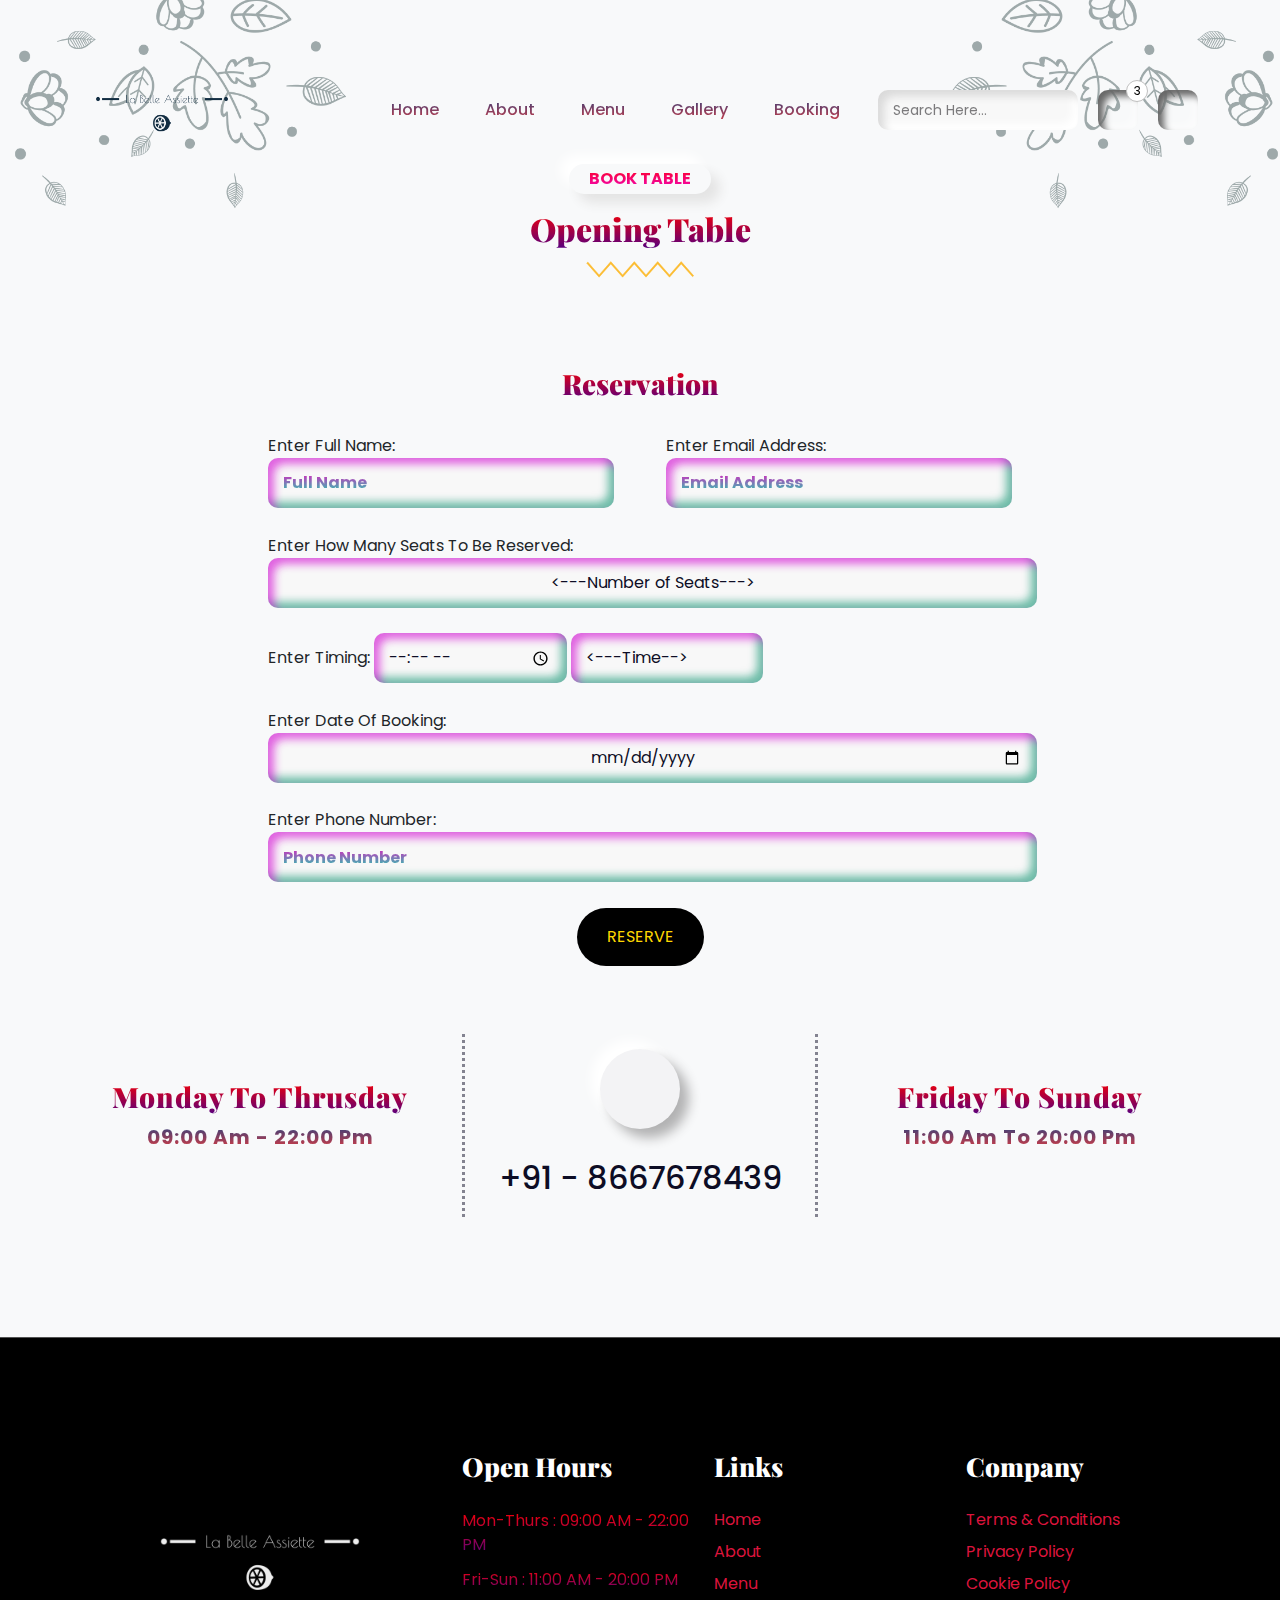
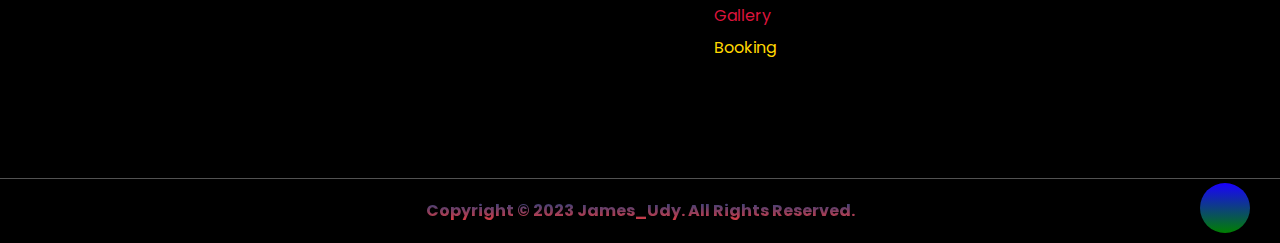
==== booking.html @ 3aa47cc9 "Adding project to git." ====
<!DOCTYPE html>
<html lang="en">
<head>
    <meta charset="UTF-8">
    <meta http-equiv="X-UA-Compatible" content="IE=edge">
    <meta name="viewport" content="width=device-width, initial-scale=1.0">
    <title>La Belle Assiette</title>
    <!-- for icons  -->
    <link rel="stylesheet" href="https://unicons.iconscout.com/release/v4.0.0/css/line.css">
    <!-- bootstrap  -->
    <link rel="stylesheet" href="assets/css/bootstrap.min.css">
    <!-- for swiper slider  -->
    <link rel="stylesheet" href="assets/css/swiper-bundle.min.css">

    <!-- fancy box  -->
    <link rel="stylesheet" href="assets/css/jquery.fancybox.min.css">
    <!-- custom css  -->
    <link rel="stylesheet" href="style.css">
</head>
<body class="body-fixed">
    <!-- start of header  -->
    <header class="site-header">
        <div class="container">
            <div class="row">
                <div class="col-lg-2">
                    <div class="header-logo">
                        <a href="index.html">
                            <img src="logo_transparent1.png" width="160px" height="160px" alt="Logo">
                        </a>
                    </div>
                </div>
                <div class="col-lg-10">
                    <div class="main-navigation">
                        <button class="menu-toggle"><span></span><span></span></button>
                        <nav class="header-menu">
                            <ul class="menu food-nav-menu">
                                <li><a href="index.html">Home</a></li>
                                <li><a href="index.html">About</a></li>
                                <li><a href="food_menu.html">Menu</a></li>
                                <li><a href="index.html">Gallery</a></li>                                
                                <li><a href="#">Booking</a></li>
                            </ul>
                        </nav>
                        <div class="header-right">
                            <form action="#" class="header-search-form for-des">
                                <input type="search" class="form-input" placeholder="Search Here...">
                                <button type="submit">
                                    <i class="uil uil-search"></i>
                                </button>
                            </form>
                            <a href="javascript:void(0)" class="header-btn header-cart">
                                <i class="uil uil-shopping-bag"></i>
                                <span class="cart-number">3</span>
                            </a>
                            <a href="javascript:void(0)" class="header-btn">
                                <i class="uil uil-user-md"></i>
                            </a>
                        </div>
                    </div>
                </div>
            </div>
        </div>
    </header>
    <!-- header ends  -->

    <section class="book-table section bg-light">   
        <div class="book-table-shape">
            <img src="assets/images/table-leaves-shape.png" alt="">
        </div>

        <div class="book-table-shape book-table-shape2">
            <img src="assets/images/table-leaves-shape.png" alt="">
        </div>

        <div class="sec-wp">
            <div class="container">
                <div class="row">
                    <div class="col-lg-12">
                        <div class="sec-title text-center my-5">
                            <p class="sec-sub-title my-3">Book Table</p>
                            <h2 class="h2-title1">Opening Table</h2>
                            <div class="sec-title-shape mb-4">
                                <img src="assets/images/title-shape.svg" alt="">
                            </div>
                        </div>
                    </div>
                </div>
                <div class="booking">
                    <h3 class="h2-title1 text-center">Reservation</h3>
                    <div class="form">
                        <form action="#" method="get">
                            <div class="form-details">
                                <div class="input-form">
                                    <span>Enter Full Name:</span>
                                    <input type="text" name="name" id="name" class="form-input1" placeholder="Full Name" required>
                                </div>
                                <div class="input-form">
                                    <span>Enter Email Address:</span>
                                    <input type="email" name="name" id="name" class="form-input1" placeholder="Email Address" required> 
                                </div>
                            </div>
                            <div class="people">
                                <!-- <---this is the select option--->
                                <span>Enter How Many Seats To Be Reserved: </span>
                                <select name="people" id="people" class="form-input1 text-center" required>
                                    <option value=""><---Number of Seats---></option>
                                    <option value="1">1 Seat</option>
                                    <option value="2">2 Seats</option>
                                    <option value="3">3 Seats</option>
                                    <option value="4">4 Seats</option>
                                </select>
                                <!-- <---this is the select option--->
                            </div>
                            <div class="time">
                                <span>Enter Timing: </span>
                                <input type="time" name="time" id="time" class="form-input2" placeholder="Time" required>
                                <select name="time" class="form-input2"><option value=""><---Time--></option>
                                    <option value="am">AM</option>
                                    <option value="pm">PM</option></select>
                            </div>
                            <div class="time">
                                <span>Enter Date Of Booking: </span>
                                <input type="date" name="date" class="form-input1 text-center" placeholder="date" required>
                            </div>
                            <div class="time">
                                <span>Enter Phone Number: </span>
                                <input type="number" name="number" id="number" class="form-input1" placeholder="Phone Number" required>
                            </div>
                            <div class=" reserve">
                                <a href="#"  class="sec-btn">RESERVE</a>
                            </div>                           
                        </form>
                    </div>
                </div>
                <div class="book-table-info">
                    <div class="row align-items-center">
                        <div class="col-lg-4">
                            <div class="table-title text-center">
                                <h3 class="h2-title1">Monday to Thrusday</h3>
                                <p>09:00 am - 22:00 pm</p>
                            </div>
                        </div>
                        <div class="col-lg-4">
                            <div class="call-now text-center">
                                <i class="uil uil-phone"></i>
                                <a href="tel:+91-8667678439">+91 - 8667678439</a>
                            </div>
                        </div>
                        <div class="col-lg-4">
                            <div class="table-title text-center">
                                <h3 class="h2-title1">Friday to Sunday</h3>
                                <p>11:00 am to 20:00 pm</p>
                            </div>
                        </div>
                    </div>
                </div>
            </div>
        </div>

    </section>

    <!-- footer starts  -->
    <footer class="site-footer" id="contact">
        <div class="top-footer section">
            <div class="sec-wp">
                <div class="container">
                    <div class="row align-items-center">
                        <div class="col-lg-4">
                            <div class="footer-info">
                                <div class="footer-logo">
                                    <a href="index.html">
                                        <img src="logo_transparent.png" height="240px" width="240px" alt="">
                                    </a>
                                    <ul class="social-icon1">
                                        <li class="social">
                                            <a href="#">
                                                <i class="uil uil-facebook-f"></i>
                                            </a>
                                        </li>
                                        <li class="social">
                                            <a href="#">
                                                <i class="uil uil-instagram"></i>
                                            </a>
                                        </li>
                                        <li class="social">
                                            <a href="#">
                                                <i class="uil uil-github-alt"></i>
                                            </a>
                                        </li>
                                        <li class="social">
                                            <a href="#">
                                                <i class="uil uil-youtube"></i>
                                            </a>
                                        </li>
                                    </ul>
                                </div>
                            </div>
                        </div>
                        <div class="col-lg-8">
                            <div class="footer-flex-box">
                                <div class="footer-table-info">
                                    <h3 class="h3-title">Open Hours</h3>
                                    <ul>
                                        <li class="h2-title1"><i class="uil uil-clock"></i> Mon-Thurs : 09:00 AM - 22:00 PM</li>
                                        <li class="h2-title1"><i class="uil uil-clock"></i> Fri-Sun : 11:00 AM - 20:00 PM</li>
                                    </ul>
                                </div>
                                <div class="footer-menu food-nav-menu">
                                    <h3 class="h3-title">Links</h3>
                                    <ul class="column-2">
                                        <li>
                                            <a href="index.html">Home</a>
                                        </li>
                                        <li><a href="index.html">About</a></li>
                                        <li><a href="food_menu.html">Menu</a></li>
                                        <li><a href="index.html">Gallery</a></li>
                                        <li><a href="#" class="footer-active-menu">Booking</a></li>
                                    </ul>
                                </div>
                                <div class="footer-menu">
                                    <h3 class="h3-title">Company</h3>
                                    <ul>
                                        <li><a href="#">Terms & Conditions</a></li>
                                        <li><a href="#">Privacy Policy</a></li>
                                        <li><a href="#">Cookie Policy</a></li>
                                    </ul>
                                </div>
                            </div>
                        </div>
                    </div>
                </div>
            </div>
        </div>
        <div class="bottom-footer">
            <div class="container">
                <div class="row">
                    <div class="col-lg-12 text-center">
                        <div class="copyright-text">
                            <p>Copyright &copy; 2023 <span class="name">James_Udy. </span>All Rights Reserved.
                            </p>
                        </div>
                    </div>
                </div>
                <button class="scrolltop"><i class="uil uil-angle-up"></i></button>
            </div>
        </div>
    </footer>

    <!-- jquery  -->
    <script src="assets/js/jquery-3.5.1.min.js"></script>
    <!-- bootstrap -->
    <script src="assets/js/bootstrap.min.js"></script>
    <script src="assets/js/popper.min.js"></script>

    <!-- fontawesome  -->
    <script src="assets/js/font-awesome.min.js"></script>

    <!-- swiper slider  -->
    <script src="assets/js/swiper-bundle.min.js"></script>

    <!-- mixitup -- filter  -->
    <script src="assets/js/jquery.mixitup.min.js"></script>

    <!-- fancy box  -->
    <script src="assets/js/jquery.fancybox.min.js"></script>

    <!-- parallax  -->
    <script src="assets/js/parallax.min.js"></script>

    <!-- gsap  -->
    <script src="assets/js/gsap.min.js"></script>

    <!-- scroll trigger  -->
    <script src="assets/js/ScrollTrigger.min.js"></script>
    <!-- scroll to plugin  -->
    <script src="assets/js/ScrollToPlugin.min.js"></script>
    <!-- rellax  -->
    <!-- <script src="assets/js/rellax.min.js"></script> -->
    <!-- <script src="assets/js/rellax-custom.js"></script> -->
    <!-- smooth scroll  -->
    <script src="assets/js/smooth-scroll.js"></script>
    <!-- custom js  -->
    <script src="main.js"></script>
</body>
</html>
---- style.css ----
@import url('https://fonts.googleapis.com/css2?family=Playfair+Display:ital,wght@0,400;0,500;0,600;0,700;0,800;0,900;1,400;1,500;1,600;1,700;1,800;1,900&family=Poppins:ital,wght@0,100;0,200;0,300;0,400;0,500;0,600;0,700;0,800;1,100;1,200;1,300;1,400;1,500;1,600;1,700&display=swap');
/* font-family: 'Playfair Display', serif;
font-family: 'Poppins', sans-serif; */

body {
    font-family: 'Poppins', sans-serif;
    text-rendering: optimizeLegibility !important;
    background: black;
}

.body-fixed {
    position: fixed;
    width: 100%;
    height: 100vh;
    top: auto;
    left: auto;
}

body, html {
    overflow-x: hidden;
}

img {
    max-width: 100%;
}

.logo-img{
    object-fit: contain;
}

.site-header {
    position: fixed;
    padding: 30px 0;
    display: flex;
    align-items: center;
    top: 0;
    left: 0;
    width: 100%;
    z-index: 99;
    transition: 0.5s;
    border-bottom: 1px solid transparent;
}

.site-header.sticky_head {
    background: rgba(63, 63, 63, 0.374);
    padding: 20px 0;
    border-color: rgba(63, 63, 63);
    backdrop-filter: blur(25px);
}

.main-navigation {
    display: flex;
    width: 100%;
    height: 100%;
    justify-content: flex-end;
    align-items: center;
}

.main-navigation .menu li {
    display: inline-block;
    position: relative;
    margin: 0 6px;
}

.main-navigation .menu li:first-child {
    margin-left: 0;
}

.main-navigation .menu li:last-child {
    margin-right: 0;
}

.main-navigation .menu li:hover>ul, .main-navigation .menu li.focus>ul {
    opacity: 1;
    margin-top: 6px;
    visibility: visible;
}

a {
    background-color: transparent;
    text-decoration: none !important;
    outline: none !important;
}

ul {
    list-style: none;
    margin: 0;
    padding: 0;
}

.main-navigation .menu ul a {
    width: 200px;
}

.main-navigation .menu li:hover>ul, .main-navigation .menu li.focus>ul {
    left: auto;
}

.main-navigation .menu li a {
    display: flex;
    transition: 0.3s;
    position: relative;
    justify-content: center;
    align-items: center;
    background: -webkit-linear-gradient(#184285,#ef3b3b);
    -webkit-background-clip: text;
    -webkit-text-fill-color:transparent;
    text-transform: capitalize;
    font-weight: 500;
    padding: 5px 18px;
    border-radius: 30px;
}

.main-navigation .menu li a:hover, .main-navigation .menu li .active-menu, .main-navigation .menu .sub-menu li .active-sub-menu {
    font-weight: bold;
    box-shadow: 0 0.5em 0.5em -0.4em gold;
    transform: translateY(-0.25em);
}

.highlight {
    font-weight: 700;
    color: transparent;
    -webkit-text-stroke: 2px rgb(219, 186, 1);
}

.header-right {
    margin-left: 40px;
    display: flex;
    flex-wrap: wrap;
    align-items: center;
}

.header-btn {
    width: 40px;
    height: 40px;
    display: inline-flex;
    justify-content: center;
    border-radius: 10px;
    position: relative;
    margin-left: 20px;
    transition: 0.3s;
    box-shadow: inset 6px 6px 7px #686868, inset -6px -6px 7px #ffffff74;
    align-items: center;
}

.cart-number {
    position: absolute;
    top: -10px;
    right: -10px;
    width: 22px;
    height: 22px;
    display: flex;
    justify-content: center;
    align-items: center;
    border-radius: 50%;
    background: #ffffff;
    font-size: 12px;
    border: 1px solid #bfbfbf;
    color: #000000;
}

.header-btn:hover {
    background: linear-gradient(145deg, #dcdcdc, #ffffff);
    box-shadow: 20px 20px 60px #cfcfd0, -20px -20px 60px #ffffff;
}

.header-search-form {
    position: relative;
}

.for-des {
    display: block !important;
}

.header-search-form button {
    background: transparent;
    border: none;
    padding: 0;
    position: absolute;
    right: 0;
    top: 50%;
    transform: translate(0, -50%);
    width: 48px;
    height: 100%;
    opacity: 0.5;
}

.header-search-form .form-input {
    font-size: 14px;
    padding-right: 40px;
    width: 200px;
    height: 40px;
}

.form-input::placeholder {
    color: rgba(70 69 71 / 0.7);
}

.form-input {
    width: 100%;
    height: 50px;
    outline: none !important;
    padding: 10px 15px;
    color: #0d0d25;
    -webkit-appearance: none;
    border-radius: 10px;
    border: none;
    background: #f8f8f8;
    box-shadow: inset 6px 6px 8px #dadada, inset -6px -6px 8px #ffffff;
}

* {
    -webkit-tap-highlight-color: transparent;
}

.uil {
    background: -webkit-linear-gradient(#184f85,#bfef3b);
    -webkit-background-clip: text;
    -webkit-text-fill-color: transparent;
}

@media screen and (min-width: 992px) {
    .menu-toggle {
        display: none;
    }
}

@media (min-width: 1500px) {
    .container {
        max-width: 1368px;
    }
}

@media (min-width: 2100px) {
    .container {
        max-width: 1400px;
    }
    p, body, button, input {
        font-size: 18px;
        line-height: 32px;
    }
}

@media (max-width: 1399px) {
    .header-right {
        margin-left: 20px;
    }
    .main-navigation .menu li {
        margin: 0 3px;
    }
}

@media (max-width: 1199px) {
    .header-btn {
        margin-left: 10px;
    }
    .header-right {
        margin-left: 10px;
    }
    .main-navigation .menu li {
        margin: 0;
    }
    .main-navigation .menu li a {
        padding: 4px 15px;
        font-size: 15px;
    }
    .header-search-form .form-input {
        width: 170px;
    }
}

@media (max-width: 991px) {
    .section {
        padding-top: 85px;
        padding-bottom: 85px;
    }
    .for-des {
        display: none !important;
    }
    .for-mob {
        display: block !important;
    }
    .site-header .container {
        max-width: 100%;
        padding: 0;
        height: 100%;
    }
    .site-header .container .row {
        margin: 0;
        height: 100%;
    }
    .site-header .container .row .col-lg-2 {
        width: auto;
        padding: 0;
        height: 100%;
        position: absolute;
        top: 0;
        left: 30px;
        z-index: 2;
        display: flex;
        align-items: center;
    }
    .menu-toggle {
        position: absolute;
        top: 50%;
        right: 30px;
        border: none;
        outline: none !important;
        background: transparent;
        width: 40px;
        height: 40px;
        transform: translate(0, -50%);
        z-index: 100;
        
        border-radius: 10px;
        padding: 0 8px;
    }
    .menu-toggle span {
        display: block;
        width: 100%;
        height: 4px;
        background: linear-gradient(rgb(255, 119, 0),rgb(149, 0, 255));
        margin-bottom: 5px;
        transition: 0.3s;
        border-radius: 5px;
        position: relative;
        box-shadow: inset 6px 6px 7px #dadada, -6px -6px 10px #ffffff;
    }
    .menu-toggle span:last-child {
        margin: 0;
    }
    .toggled .menu-toggle span:nth-child(1) {
        transform: rotate(45deg);
        top: 5px;
    }
    .toggled .menu-toggle span:nth-child(2) {
        transform: rotate(-45deg);
        top: -4px;
    }
    .toggled .menu-toggle span:nth-child(3) {
        opacity: 0;
        height: 0;
    }
    .toggled .header-menu {
        transform: translateY(0);
    }
    .header-menu {
        height: 100vh;
        position: absolute;
        top: 0;
        left: 0;
        width: 100%;
        padding-top: max(9vh, 30px);
        padding-left: max(6vh, 30px);
        z-index: 99;
        transition: 1s cubic-bezier(0.165, 0.84, 0.44, 1);
        overflow-y: auto;
        transform: translateY(-100%);
        background-image: url(assets/images/blog-pattern-bg.png);
        background-position: center;
        background-color: black;
        text-align: center;
    }
    .main-navigation .menu li {
        display: block;
        float: none;
        margin: 0;
        margin-bottom: max(20px, 4vh);
    }
    .main-navigation .menu li a {
        display: inline-block;
        font-size: max(16px, 2vh);
    }
    .main-navigation .menu .sub-menu {
        max-width: 220px;
        opacity: 1;
        visibility: visible;
        display: none;
    }
    .main-navigation .menu .sub-menu li {
        margin-bottom: 5px;
    }
    .main-navigation .menu li:last-child {
        margin: 0;
    }
    .main-navigation .menu .sub-menu li a {
        color: #ff8243;
    }
    .header-btn.header-cart {
        display: none;
    }
    .header-btn {
        margin: 0;
        margin-right: 70px;
    }
    .site-header {
        padding: 20px 0;
        box-shadow: 0px 10px 55px #d4d4d4;
    }
    .site-header.sticky_head, .site-header {
        background: transparent;
    }
    body {
        height: auto !important;
    }
}

@media (max-width: 575px) {
    .container, .container-fluid {
        padding: 0 30px;
    }
}

@media (max-width: 400px) {
    .container, .container-fluid {
        padding: 0 15px;
    }
    .header-btn {
        margin-right: 56px;
    }
    .menu-toggle {
        right: 15px;
    }
    .site-header .container .row .col-lg-2 {
        left: 15px;
    }
}

/* ************************** */

@media screen and (min-width: 992px) {
    #viewport {
        overflow: hidden;
        position: fixed;
        height: 100%;
        width: 100%;
        top: 0;
        left: 0;
        bottom: 0;
        right: 0;
    }
    #js-scroll-content {
        position: absolute;
        overflow: hidden;
        width: 100%;
        top: 0;
        left: 0;
    }
}

@media (max-width: 991px) {
    #js-scroll-content {
        transform: unset !important;
    }
}

.main-banner {
    padding: 200px 0 300px;
    min-height: 100vh;
    position: relative;
}

.js-parallax-scene {
    position: absolute;
    top: 0;
    left: 0;
    width: 100%;
    height: 100%;
}

.banner-img-wp {
    width: 100%;
    height: 100%;
    padding-left: 30px;
}

.banner-img {
    width: 100%;
    height: 100%;
    background-size: cover;
    background-position: center;
    animation: biani 4.5s linear infinite alternate;
    box-shadow: 0 0px 20px rgba(36, 39, 37, 0.3);
}

@keyframes biani {
    0% {
        border-radius: 48% 52% 57% 43% / 34% 44% 56% 66%;
    }
    25% {
        border-radius: 62% 38% 64% 36% / 34% 55% 45% 66%;
    }
    50% {
        border-radius: 43% 57% 51% 49% / 33% 42% 58% 67%;
    }
    100% {
        border-radius: 40% 60% 43% 57% / 52% 32% 68% 48%;
    }
}

.banner-img-text .h5-title {
    text-transform: capitalize;
    letter-spacing: 0.5px;
}

.banner-img-text {
    max-width: 400px;
}

.banner-shape-1 img {
    position: absolute;
    left: 85%;
    top: 60px;
    max-width: 150px;
    pointer-events: none;
    filter: blur(3px);
}

.banner-shape-2 {
    top: auto !important;
    bottom: 0;
}

.banner-shape-2 img {
    position: absolute;
    bottom: 0;
    right: 82% !important;
    max-width: 410px;
    pointer-events: none;
    filter: blur(3px);
}

.sec-wp {
    position: relative;
    z-index: 4;
}

.h1-title {
    font-size: 90px;
    line-height: 108px;
    text-transform: capitalize;
    margin-bottom: 25px;
    font-weight: 900;
}

.h1-title span {
    color: transparent;
    background-image: linear-gradient(0deg, rgb(13 13 37 /8%), rgb(13 13 37 /8%));
    background-size: 100% 15px;
    background-position: 0 90%;
    background-repeat: no-repeat;
    display: inline;
    transition: 0.8s cubic-bezier(0.22, 0.78, 0.45, 1.02);
}

h1, h2, h3, h4, h5, h6 {
    color: white;
    font-family: 'Playfair Display', serif;
    font-weight: 900;
}

p {
    font-size: 16px;
    font-weight: bold;
    background: -webkit-linear-gradient(#184285,#ef3b3b);
    -webkit-background-clip: text;
    -webkit-text-fill-color: transparent;
}

.sec-btn {
    min-width: 120px;
    min-height: 58px;
    background: black;

    display: inline-flex;
    justify-content: center;
    align-items: center;
    border-radius: 30px;
    color: gold;
    text-transform: capitalize;
    text-align: center;
    border: none;
    cursor: pointer;
    outline: none !important;
    transition: 0.8s cubic-bezier(0.22, 0.78, 0.45, 1.02);
    overflow: hidden;
    position: relative;
    z-index: 2;
    padding: 6px 30px;
}

.sec-btn:hover {
    background-color: black;
    color: white;
    font-weight: bold;
    box-shadow: 0 0.5em 0.5em -0.4em gold;
    transform: translateY(-0.25em);
}

.sec-btn1 {
    min-width: 120px;
    min-height: 58px;
    background: transparent;
    border-radius: 30px;
    font-size:  large;
    background: -webkit-linear-gradient(#fd0202, #333333);
    -webkit-background-clip: text;
    -webkit-text-fill-color: transparent;
    text-transform: capitalize;
    text-align: center;
    border: none;
    cursor: pointer;
    outline: none !important;
    transition: 0.8s cubic-bezier(0.22, 0.78, 0.45, 1.02);
    overflow: hidden;
    position: relative;
    z-index: 2;
    padding: 6px 30px;
    box-shadow: 9px 9px 12px #c410b8, -9px -9px 12px #08cff3;
}

.sec-btn1:hover {
    font-weight:600;    
    box-shadow: 0 0.5em 0.5em -0.4em gold;
    transform: translateY(-0.25em);
}



/* ******************** */

.section {
    padding-top: 100px;
    padding-bottom: 100px;
    position: relative;
}

.sec-sub-title {
    text-transform: uppercase;
    display: inline-block;
    font-size: 16px;
    background: -webkit-linear-gradient(#ff0000, #ee09e2);
    -webkit-background-clip: text;
    -webkit-text-fill-color: transparent;
    box-shadow: 9px 9px 12px #e4e4e4, -9px -9px 12px #ffffff;
    padding: 3px 20px;
    border-radius: 60px;
}

.h2-title {
    font-size: 46px;
    line-height: 56px;
    margin-bottom: 15px;
    text-transform: capitalize;
    position: relative;
}

.h2-title span, .h3-title span, .h4-title span, .h5-title span, .sub-title span {
    display: block;
}

.about-video-img {
    position: relative;
    overflow: hidden;
    width: 100%;
    height: 55vh;
    min-height: 400px;
    background-size: cover;
    background-position: center;
    border-radius: 40px;
    box-shadow: 0 0 20px rgb(36 39 37 / 30%);
    display: flex;
    align-items: center;
    justify-content: center;
}

.play-btn {
    width: 90px;
    height: 90px;
    background: -webkit-linear-gradient(#fd0202, #010df897);
    border-radius: 50%;
    display: inline-flex;
    align-items: center;
    justify-content: center;
    transition: 0.5s;
    vertical-align: middle;
    position: relative;
    z-index: 2;
    padding-left: 4px;
    padding-top: 4px;
    font-size: 40px;
}

.play-btn:hover {
    box-shadow: inset 9px 9px 12px #2424243a, inset -9px -9px 12px #000000c2;
}

.play-btn-wp {
    text-align: center;
    margin-top: 40px;
    display: flex;
    justify-content: center;
    align-items: center;
}

.play-btn-wp span {
    margin-left: 20px;
    font-size: 20px;
    font-weight: bold;
    color: #bfbfbf;
}

.Recipe{
    font-size: 24px;
  background: -webkit-linear-gradient(#fd0000, #59007d);
  -webkit-background-clip: text;
  -webkit-text-fill-color: transparent;
}

/* ****** scrollbar design ******** */

::-webkit-scrollbar {
    width: 5px;
}

::-webkit-scrollbar-track {
    background-color: #bfbfbf;
}

::-webkit-scrollbar-thumb {
    background: gold;
    border-radius: 10px;
}

::-webkit-scrollbar-thumb:hover {
    background: gold;
}

/* **************** */

.h2-title1{
    background: -webkit-linear-gradient(#fd0000, #59007d);
    -webkit-background-clip: text;
    -webkit-text-fill-color: transparent;
}

.repeat-img {
    background-size: contain;
    background-repeat: repeat;
}

.menu-tab-wp {
    margin-bottom: 80px;
}

.menu-tab ul {
    padding: 10px;
    display: inline-block;
    border-radius: 60px;
    background: linear-gradient(145deg, #ffa805, #fc01d2);
    position: relative;
    z-index: 2;
}

.menu-tab ul li, .menu-tab ul .filter-active {
    display: inline-flex;
    text-transform: capitalize;
    font-size: 18px;
    line-height: normal;
    cursor: pointer;
    padding: 10px 26px;
    border-radius: 30px;
    transition: 0.3s;
    justify-content: center;
    align-items: center;
}

.filter-active {
    position: absolute;
    left: 0;
    top: 12px;
    min-height: 50px;
    z-index: -1;
}

.menu-tab ul li img {
    margin-right: 10px;
    position: relative;
    top: 1px;
}

.menu-tab ul .filter-active {
    color: #ffffff;
    background: linear-gradient(145deg, #6f00ff8d, #f5ff33a1);
}

.menu-list-row .bydefault_show .dish-box-wp {
    display: inline-block !important;
}

.dish-box-wp {
    display: none;
}

.dish-box {
    border-radius: 30px;
    background: linear-gradient(145deg, #ececec, #ffffff);
    display: flow-root;
    padding: 0 30px 40px;
    padding-top: 0;
    margin: 130px 0 30px;
    transition: 0.8s cubic-bezier(0.22, 0.78, 0.45, 1.02);
}

.dish-box:hover {
    transform: scale(1.03);
}

.dist-img {
    margin-top: -130px;
    margin-bottom: 30px;
}

.dist-img img {
    border-radius: 50%;
    overflow: hidden;
}

.dish-rating {
    font-size: 20px;
    margin-bottom: 15px;
}

.dish-title {
    padding: 0 30px;
}

.dish-title .h3-title {
    text-transform: capitalize;
    margin-bottom: 5px;
    font-family: 'Playfair Display', serif;
    font-weight: bold;
    color: #0d0d25;
    transition: 0.3s;
    min-height: 76px;
    display: -webkit-box;
    -webkit-line-clamp: 2;
    -webkit-box-orient: vertical;
    overflow: hidden;
    font-weight: 900;
}

.dish-title p {
    color: #bfbfbf;
}

.dish-info ul, .dist-bottom-row ul {
    display: flex;
    justify-content: space-between;
    text-align: left;
}

.dish-info ul li {
    display: inline-block;
    flex: 1;
}

.dish-info ul li:last-child {
    text-align: right;
    border-left: 2px solid rgb(204 204 204 / 30%);
}

.dist-bottom-row ul li:last-child {
    text-align: right;
}

.dish-info ul li p {
    font-size: 18px;
    text-transform: capitalize;
    margin-bottom: 2px;
    font-weight: 300;
}

.dish-info ul li b {
    font-weight: 600;
}

.dish-info, .dist-bottom-row {
    padding: 0 30px;
}

.dish-info {
    border-bottom: 2px solid rgb(204 204 204 / 30%);
    margin: 30px 0 30px;
    padding-bottom: 30px;
}

.dist-bottom-row ul li {
    display: flex;
    align-items: center;
}

.dist-bottom-row ul li b {
    font-size: 30px;
}

.dish-add-btn {
    width: 40px;
    height: 40px;
    border: none;
    border-radius: 10px;
    color: #ffffff;
    transition: 0.3s;
    background: linear-gradient(145deg, #ffc954, #ffbc00);
    box-shadow: inset 4px 4px 8px #d6a029, inset -4px -4px 8px #ffd837;
}

.dish-add-btn i {
    color: #ffffff;
    font-size: 22px;
}

.dish-add-btn:hover {
    background: linear-gradient(145deg, #e3a92b, #ffc933);
}

.menu-para{
    font-size: larger;

}

/* ************ */

.xxl-title {
    text-transform: capitalize;
    font-size: 52px;
    line-height: 72px;
    margin-bottom: 30px;
}

/* ****************** */

.book-table {
    overflow: hidden;
}

.book-table-shape img {
    position: absolute;
    top: -10px;
    right: 73%;
    width: 540px;
}

.book-table-shape.book-table-shape2 img {
    left: 74%;
    transform: scale(-1, 1);
}

.book-table-info {
    margin: 30px 0 20px;
}

.table-title {
    text-transform: capitalize;
    margin-bottom: 20px;
    letter-spacing: 1px;
}

.table-title p {
    font-size: 20px;
    line-height: 30px;
    margin: 0;
}

.call-now {
    border-left: 3px dotted rgb(13 13 37 /50%);
    border-right: 3px dotted rgb(13 13 37 /50%);
    padding: 15px 0;
}

.call-now i {
    width: 80px;
    height: 80px;
    display: flex;
    justify-content: center;
    align-items: center;
    border-radius: 50%;
    font-size: 26px;
    margin: 0 auto;
    margin-bottom: 25px;
    background: #f3f3f5;
    box-shadow: 9px 9px 12px #b2b2b3, -9px -9px 12px #ffffff;
    color: #ff8243;
}

.call-now a {
    font-size: 32px;
    font-weight: 500;
    color: #0d0d25;
    transition: 0.8s cubic-bezier(0.22, 0.78, 0.45, 1.02);
}

.call-now a:hover, .contact-info a:hover {
    color: #fcbc30;
}

.booking{
    padding-top: 2.4rem;
    padding-bottom: 2.4rem;
}

.form-input1::placeholder {
    background: -webkit-linear-gradient(#f409c1, #0fe1ad);
    font-weight:bold;
    -webkit-background-clip: text;
    -webkit-text-fill-color: transparent;
}

.form-input1 {
    width: 100%;
    height: 50px;
    outline: none !important;
    padding: 10px 15px;
    color: #0d0d25;
    -webkit-appearance: none;
    border-radius: 10px;
    border: none;
    background: #f8f8f8;
    box-shadow: inset 6px 6px 8px rgba(211, 19, 211, 0.648), inset -6px -6px 8px rgba(11, 147, 111, 0.582);
}

.form-input2 {
    width: 25%;
    height: 50px;
    outline: none !important;
    padding: 10px 15px;
    color: #0d0d25;
    -webkit-appearance: none;
    border-radius: 10px;
    border: none;
    background: #f8f8f8;
    box-shadow: inset 6px 6px 8px rgba(211, 19, 211, 0.648), inset -6px -6px 8px rgba(11, 147, 111, 0.582);
}

.form{
    display: flex;
    flex-direction: row;
    justify-content: center;
}

.form-details{
    display: flex;
    flex-direction: row;
}

.input-form{
    padding-top: 1.6rem;
    padding-left: 1.6rem;
    padding-right: 1.6rem;
    display: flex;
    flex-direction: column;
}

.people{
    padding-left:1.6rem;
    padding-top: 1.6rem;
    padding-bottom: 1.6rem;
}

.time{
    padding-left: 1.6rem;
    padding-bottom: 1.6rem;
}

.reserve{
    display: flex;
    flex-direction: row;
    justify-content: center;
}

#gallery {
    padding-top: 120px;
}

.book-table-img {
    height: 70vh;
    min-height: 500px;
    border-radius: 30px;
}

.back-img {
    background-position: center;
    background-size: cover;
}

.swiper-button-next::after, .swiper-button-prev::after {
    display: none;
}

.swiper-button-wp {
    position: relative;
    margin-top: 60px;
    display: flex;
    justify-content: space-between;
    height: 60px;
    align-items: center;
}

.swiper-button-next, .swiper-button-prev {
    position: unset;
    width: 60px;
    height: 60px;
    display: inline-flex;
    font-size: 30px;
    border-radius: 50%;
    overflow: hidden;
    margin: 0;
    color: #0d0d25;
    background: #ffffff;
    box-shadow: 20px 20px 60px #d4d4d4, -20px -20px 60px #ffffff;
    
    padding-top: 1px;
    padding-right: 2px;
    transition: 0.3s;
}

.swiper-button-next {
    box-shadow: 20px 20px 60px #d4d4d4, -20px -20px 60px #ffffff;
    padding-left: 3px;
}

.swiper-button-prev:hover {
    box-shadow: -20px 20px 60px #0cc1ee, 20px -20px 60px #da0bec;
    color: #fcbc30;
}

.swiper-button-next:hover {
    box-shadow: -20px 20px 60px #da0bec, 20px -20px 60px #0cc1ee;
    color: #fcbc30;
}

.swiper-pagination {
    padding: 10px 20px;
    display: inline-block;
    border-radius: 60px;
    background: linear-gradient(145deg, #ececec, #ffffff);
    box-shadow: 25px 28px 55px #d4d4d4, -28px -28px 55px #ffffff;
    max-width: fit-content;
    left: 50% !important;
    transform: translate(-50%, 0);
    bottom: 0 !important;
    color: #000;
}

.swiper-pagination-bullet {
    width: 10px;
    height: 10px;
    margin: 0px 10px !important;
    border-radius: 10px;
    transition: 0.8s cubic-bezier(0.22, 0.78, 0.45, 1.02);
}

.swiper-pagination-bullet-active {
    background: linear-gradient(red,rgb(216, 130, 238));
    width: 30px;
}

/* *************** */

/* ************************ */

.newsletter-box {
    padding: 60px;
    border-radius: 30px;
    position: relative;
    overflow: hidden;
}

.newsletter-form {
    margin-top: 20px;
    position: relative;
}

.newsletter-form button {
    position: absolute;
    right: 6px;
    top: 50%;
    transform: translate(0, -50%);
}

.newsletter-form .form-input {
    height: 68px;
    border-radius: 60px;
    padding: 0 150px 0 40px;
    background: linear-gradient(-145deg, #e4e4e4, #f9f9f9);
}

.newsletter-box-text {
    padding: 0 60px;
    color: #ffffff;
}

.newsletter-box-text .h2-title {
    color: #ffffff;
}

.bg-overlay {
    position: absolute;
    top: 0;
    left: 0;
    bottom: 0;
    right: 0;
    background: #f8f9fa;
    opacity: 0.96;
}

.dark-overlay {
    background: #0d0d25;
    opacity: 0.5;
}

.sec-btn.primary-btn {
    background: linear-gradient(145deg, #e26a2c, #ff8243);
    color: #ffff;
    border: none;
    box-shadow: 4px 4px 8px #9e9e9e, -4px -4px 8px #ffffff;
}

.sec-btn.primary-btn:hover {
    background: linear-gradient(145deg, #0c0c21, #0e0e28);
}

/* ***************** footer ****************** */

.top-footer, .bottom-footer {
    border-top: 1px solid rgb(204 204 204 / 40%);
    position: relative;
}

.footer-logo{
    text-align: center;
}

.footer-info .social-icon {
    margin-top: 20px;
}

.footer-flex-box {
    display: flex;
    margin: 0 -10px;
}

.footer-flex-box>div {
    flex: 1;
    padding: 0 10px;
}

.footer-flex-box .h3-title {
    text-transform: capitalize;
    margin-bottom: 23px;
}

.footer-menu ul li a {
    color: crimson;
    transition: 0.3s;
    text-transform: capitalize;
}

.footer-menu ul li a:hover, .footer-menu ul li .footer-active-menu {
    color: gold;
}

.footer-menu ul li {
    margin-bottom: 8px;
}

.footer-table-info ul li {
    margin-bottom: 10px;
    text-transform: capitalize;
}

.uil-clock {
    font-size: 17px;
}

.social-icon1{
    display: flex;
    flex-direction: row;
    justify-content: center;
}

.copyright-text {
    padding: 20px 0;
}

.copyright-text p {
    margin: 0;
}

.social{
    margin-left: 0.24rem;
    margin-right: 0.24rem;
}

.name {
    color: #ff8243;
    font-weight: bold;
}

.scrolltop {
    position: absolute;
    bottom: 10px;
    right: 30px;
    width: 50px;
    height: 50px;
    display: flex;
    justify-content: center;
    align-items: center;
    border-radius: 50%;
    background: linear-gradient(rgb(25, 0, 255),green);
    color: #ff8243;
    font-size: 26px;
    transition: 0.8s cubic-bezier(0.22, 0.78, 0.45, 1.02);
    border: none;
}

.scrolltop:hover {
    background:linear-gradient(rgb(255, 6, 193),yellow);
}

/* **************** responsiveness ***************** */

@media (min-width: 2100px) {
    .container {
        max-width: 1400px;
    }
    p, body, button, input {
        font-size: 18px;
        line-height: 32px;
    }
}

@media (max-width: 1399px) {
    .h1-title {
        font-size: 80px;
        line-height: 90px;
    }
    .h3-title {
        font-size: 26px;
        line-height: 36px;
    }
    .h4-title {
        font-size: 24px;
        line-height: 34px;
    }
    .h2-title {
        font-size: 38px;
        line-height: 48px;
    }
    .dist-bottom-row ul li b {
        font-size: 25px;
    }
}

@media (max-width: 1199px) {
    .main-banner {
        padding: 200px 0;
    }
    .banner-img-wp {
        height: 360px;
    }
    .dish-box {
        padding: 0 0 40px;
    }
    .dist-img img {
        width: 220px;
    }
    .dist-img {
        margin-top: -110px;
    }
    .dist-bottom-row ul li b {
        font-size: 28px;
    }
    .sec-text {
        padding: 0;
    }
    .newsletter-box-text {
        padding: 0;
    }
    .footer-flex-box>div {
        padding: 0 10px;
    }
    .star-rating {
        font-size: 19px;
    }
    .call-now a {
        font-size: 28px;
    }
    .menu-box {
        padding: 50px 20px 30px 20px;
    }
    .menu-img {
        width: 140px;
    }
}

@media (max-width: 991px) {
    .js-parallax-scene {
        display: none;
    }
    .main-banner {
        padding: 140px 0 60px;
    }
    .h1-title {
        font-size: 60px;
        line-height: 80px;
    }
    .banner-img-wp {
        padding: 0;
        height: 75vw;
        padding-top: 50px;
    }
    .brands-box {
        padding: 0 30px;
    }
    .brands-row {
        margin: 0 -30px;
    }
    .menu-tab ul {
        white-space: nowrap;
        overflow: hidden;
        overflow-x: auto;
    }
    .menu-tab::after {
        content: "";
        position: absolute;
        right: 0;
        top: 0;
        width: 100px;
        height: 100%;
        pointer-events: none;
        opacity: 0.2;
        border-radius: 0 60px 60px 0;
        background: linear-gradient(to right, rgba(255, 255, 255, 0) 0%, rgba(0, 0, 0, 1) 100%);
    }
    .sec-text {
        margin-top: 40px;
    }
    .call-now {
        border: none;
        margin: 40px 0;
        border-top: 3px dotted rgb(13 13 17 / 50%);
        border-bottom: 3px dotted rgb(13 13 17 / 50%);
        padding: 30px 0;
    }
    .book-table-info {
        max-width: 300px;
        margin: 30px auto 0;
    }
    .swiper-button-wp .swiper-button {
        display: none !important;
    }
    .newsletter-box {
        padding: 40px;
    }
    .footer-info {
        margin-bottom: 50px;
    }
    .footer-flex-box {
        display: block;
        margin: 0;
    }
    .footer-flex-box>div {
        padding: 0;
        margin-bottom: 30px;
    }
    .footer-flex-box>div:last-child {
        margin: 0;
    }
    .scrolltop {
        bottom: 130px;
    }
    .footer-menu ul {
        max-width: 300px;
    }
    #gallery {
        padding-top: 90px;
    }
    .swiper-pagination-bullet {
        margin: 0 5px !important;
        width: 8px;
        height: 8px;
    }
    .swiper-pagination {
        padding: 6px 20px;
    }
    .swiper-button-wp {
        margin-top: 40px;
    }
    .swiper-pagination-bullet-active {
        width: 16px;
    }
    .dish-title .h3-title {
        display: block;
        min-height: auto;
        margin-bottom: 12px;
    }
    .menu-img {
        width: 180px;
        margin-inline: auto;
        margin-bottom: 20px;
    }
    #js-scroll-content {
        transform: unset !important;
    }
    body {
        height: auto !important;
    }
    .menu-tab ul::-webkit-scrollbar {
        height: 0;
    }
    .menu-tab {
        position: relative;
        display: flex;
    }
}

@media (max-width: 767px) {
    .banner-img-wp {
        height: 75vw;
        min-height: 60vw;
        width: auto;
    }
    .dist-img img {
        width: 180px;
    }
    .dist-img {
        margin-top: -80px;
    }
    .menu-tab-wp {
        margin-bottom: 60px;
    }
    .dish-box {
        margin: 80px 0 30px;
    }
    .book-table-img {
        min-height: 340px;
        height: 60vh;
    }
    .dish-info ul li p {
        font-size: 16px;
        line-height: 26px;
        margin: 0;
    }
    .dish-info ul li b {
        font-size: 14px;
    }
    .brands-box {
        padding: 0 25px;
    }
    .brands-row {
        margin: 0 -25px;
    }
    .menu-tab ul li {
        padding: 10px 20px;
    }
}

@media (max-width: 575px) {
    .container, .container-fluid {
        padding: 0 30px;
    }
    .h1-title {
        font-size: 40px;
        line-height: 60px;
        margin-bottom: 20px;
    }
    .h1-title span {
        background-size: 100% 8px;
    }
    .banner-img-wp {
        height: 90vw;
    }
    .about-video-img {
        height: 30vw;
        min-height: 280px;
        border-radius: 30px;
    }
    .brands-box {
        padding: 0 15px;
        flex: 0 0 33%;
        margin-bottom: 30px;
    }
    .brands-row {
        margin: 0 -15px;
        flex-wrap: wrap;
        justify-content: center;
    }
    .dish-box {
        max-width: 340px;
        margin: 80px auto 30px;
        padding: 0 0 30px;
    }
    .brands-box img {
        max-width: 80%;
    }
    .brand-title {
        text-align: center;
    }
    .play-btn {
        width: 70px;
        height: 70px;
    }
    .play-btn-wp span {
        font-size: 18px;
    }
    .newsletter-box {
        padding: 15px;
    }
    .newsletter-form .form-input {
        padding: 0 130px 0 12px;
    }
    .menu-box {
        display: block;
        text-align: center;
    }
    .menu-box-right .dish-title .h3-title {
        padding: 0;
    }
    .gallery-img {
        height: 50vw;
    }
    .contact-info a {
        font-size: 18px;
        line-height: 28px;
    }
}


@media (max-width: 400px) {
    .container, .container-fluid {
        padding: 0 15px;
    }
    .section {
        padding-top: 60px;
        padding-bottom: 60px;
    }
    .newsletter-form button {
        position: unset;
        transform: translate(0);
        box-shadow: none !important;
        margin-top: 20px;
    }
    .newsletter-form .form-input {
        padding: 0 30px;
    }
}
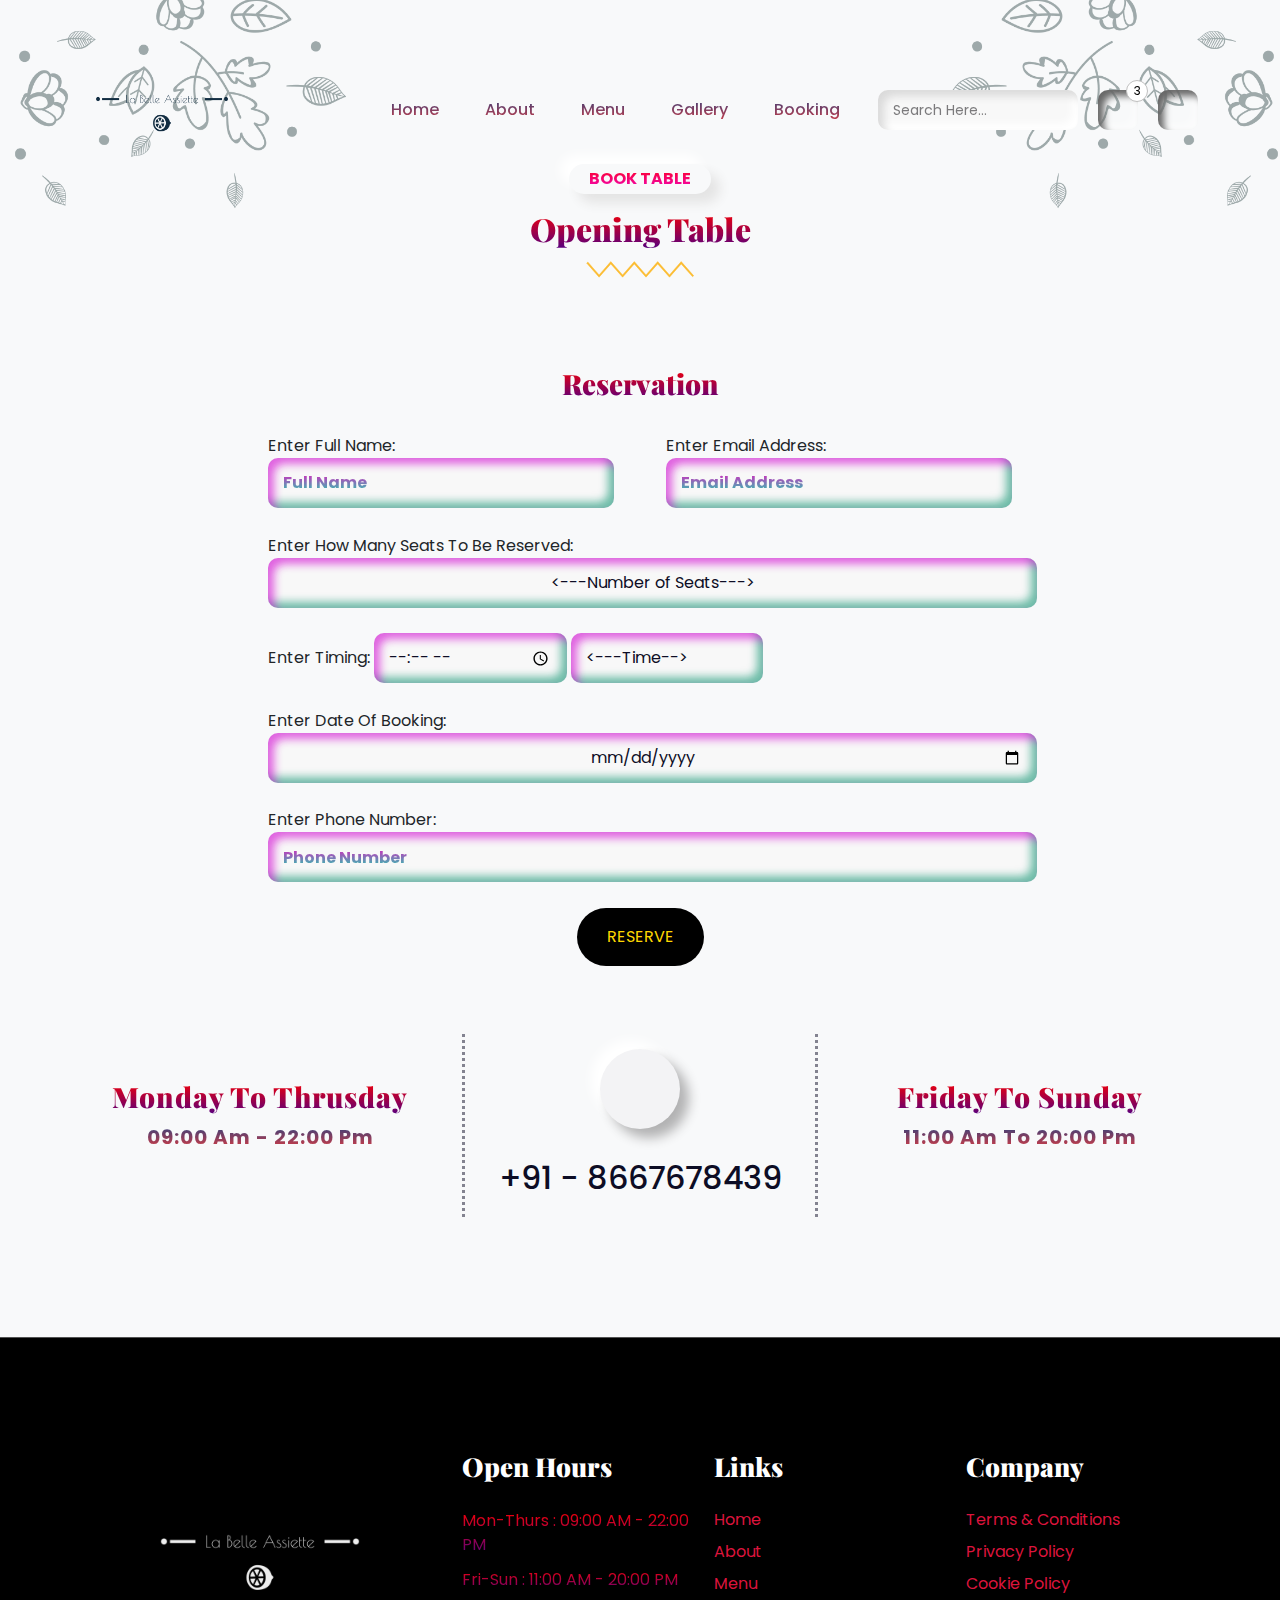
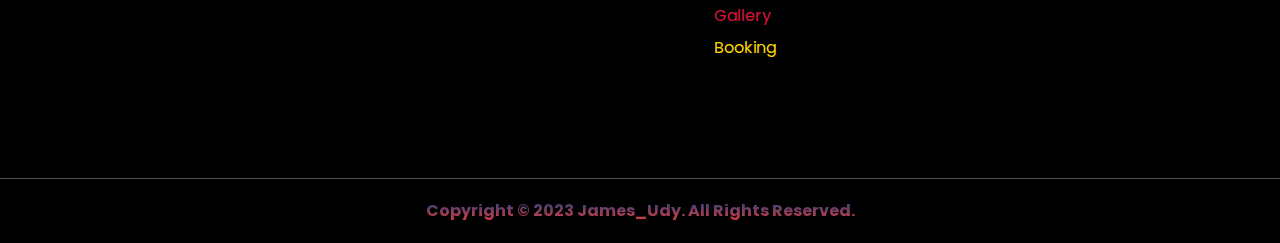
==== commit 2d5595fd: "Changed the settings of ScrollTop" ====
--- a/booking.html
+++ b/booking.html
@@ -241,7 +241,7 @@
                         </div>
                     </div>
                 </div>
-                <button class="scrolltop"><i class="uil uil-angle-up"></i></button>
+                <button onclick="topFunction()" id="scroll-book"><span>^</span></button>
             </div>
         </div>
     </footer>
@@ -279,6 +279,27 @@
     <!-- <script src="assets/js/rellax-custom.js"></script> -->
     <!-- smooth scroll  -->
     <script src="assets/js/smooth-scroll.js"></script>
+    <script>
+        // Get the button
+        let mybutton = document.getElementById("scroll-book")
+        
+        // When the user scrolls down 20px from the top of the document, show the button
+        window.onscroll = function() {scrollFunction()};
+        
+        function scrollFunction() {
+          if (document.body.scrollTop > 20 || document.documentElement.scrollTop > 20) {
+            mybutton.style.display = "block";
+          } else {
+            mybutton.style.display = "none";
+          }
+        }
+        
+        // When the user clicks on the button, scroll to the top of the document
+        function topFunction() {
+          document.body.scrollTop = 0;
+          document.documentElement.scrollTop = 0;
+        }
+    </script>
     <!-- custom js  -->
     <script src="main.js"></script>
 </body>
--- a/style.css
+++ b/style.css
@@ -1234,7 +1234,7 @@
 
 .top-footer, .bottom-footer {
     border-top: 1px solid rgb(204 204 204 / 40%);
-    position: relative;
+    position: relative; 
 }
 
 .footer-logo{
@@ -1305,27 +1305,6 @@
 .name {
     color: #ff8243;
     font-weight: bold;
-}
-
-.scrolltop {
-    position: absolute;
-    bottom: 10px;
-    right: 30px;
-    width: 50px;
-    height: 50px;
-    display: flex;
-    justify-content: center;
-    align-items: center;
-    border-radius: 50%;
-    background: linear-gradient(rgb(25, 0, 255),green);
-    color: #ff8243;
-    font-size: 26px;
-    transition: 0.8s cubic-bezier(0.22, 0.78, 0.45, 1.02);
-    border: none;
-}
-
-.scrolltop:hover {
-    background:linear-gradient(rgb(255, 6, 193),yellow);
 }
 
 /* **************** responsiveness ***************** */
@@ -1654,4 +1633,28 @@
     .newsletter-form .form-input {
         padding: 0 30px;
     }
-}+}
+
+#myBtn, #scroll-book, #scroll-menu {
+    position: absolute;
+    display: none;
+    position: fixed;
+    bottom: 5px;
+    right: 30px;
+    z-index: 99;
+    border: none;
+    width: 50px;
+    height: 50px;
+    outline: none;
+    cursor: pointer;
+    border-radius: 50%;
+    background: linear-gradient(rgb(25, 0, 255),green);
+    color: white;
+    font-size: 24px;
+    transition: 0.8s cubic-bezier(0.22, 0.78, 0.45, 1.02);
+}
+  
+#myBtn:hover, #scroll-book:hover, #scroll-menu:hover {
+    background:linear-gradient(rgb(255, 6, 193),yellow);
+    color: black;
+}
